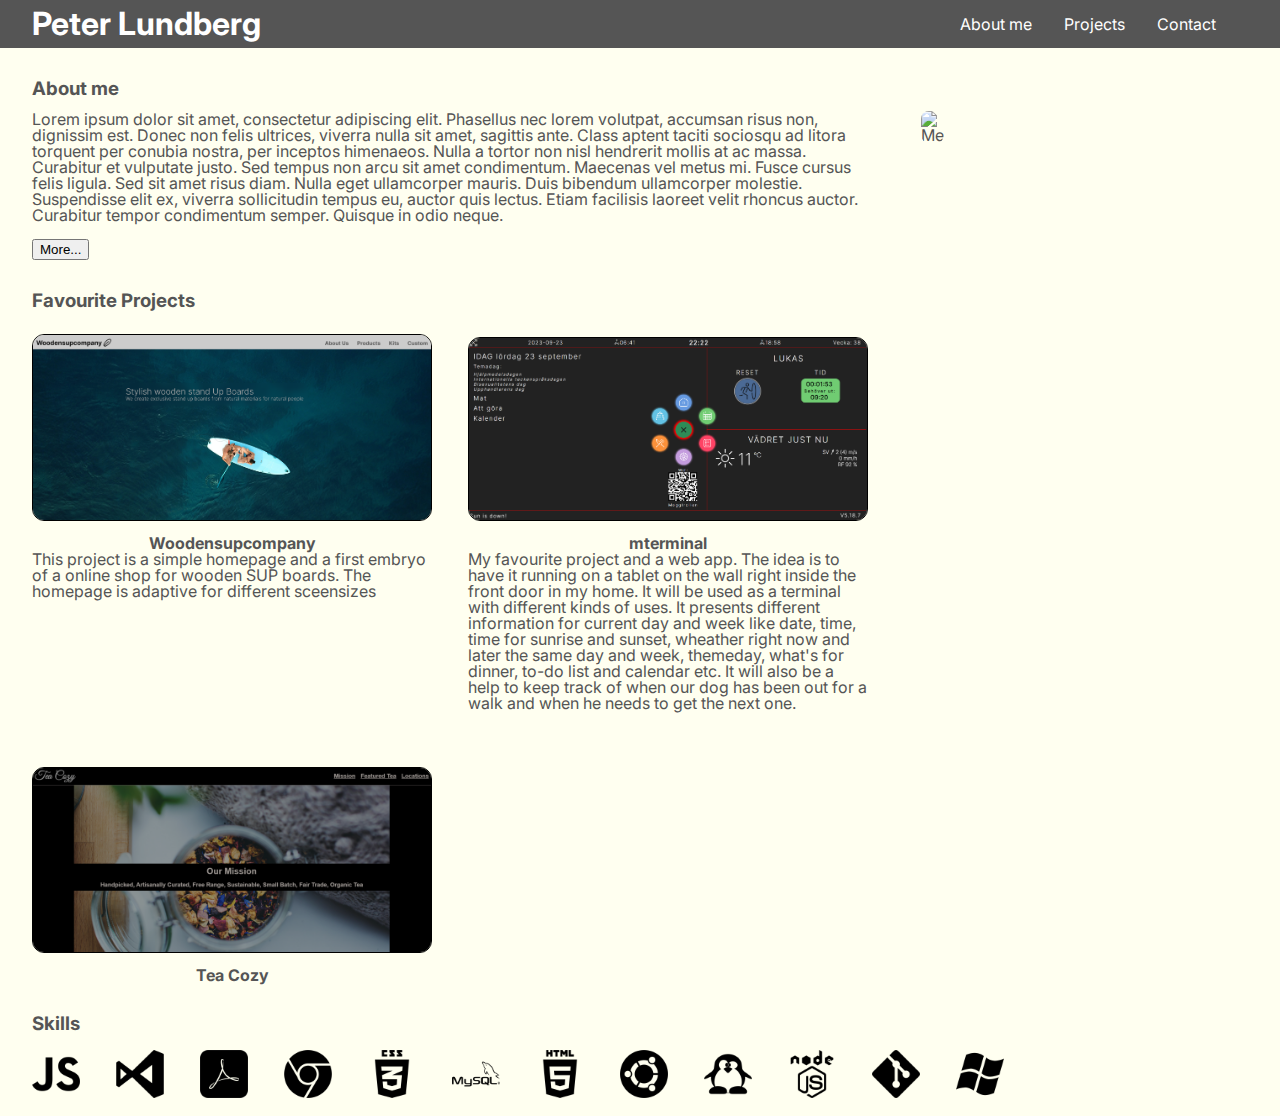
==== index.html @ 0b0d9022 "Big update" ====
<!DOCTYPE html>
<html lang="en">
<head>
    <meta charset="UTF-8">
    <meta http-equiv="X-UA-Compatible" content="IE=edge">
    <meta name="viewport" content="width=device-width, initial-scale=1.0">
    <link rel="icon" href="" type="image/png" sizes="32x32">
    <link rel="stylesheet" href="./resources/css/reset.css">
    <link rel="stylesheet" href="./resources/css/styles.css">
    <link rel='stylesheet' href='https://cdn-uicons.flaticon.com/uicons-regular-rounded/css/uicons-regular-rounded.css'>
    <link rel='stylesheet' href='https://cdn-uicons.flaticon.com/uicons-thin-rounded/css/uicons-thin-rounded.css'>
    <link rel='stylesheet' href='https://cdn-uicons.flaticon.com/uicons-brands/css/uicons-brands.css'>
    <link rel='stylesheet' href='https://cdnjs.cloudflare.com/ajax/libs/font-awesome/4.7.0/css/font-awesome.min.css'>
    <link rel="preconnect" href="https://fonts.googleapis.com">
    <link rel="preconnect" href="https://fonts.gstatic.com" crossorigin>
    <link href="https://fonts.googleapis.com/css2?family=Abril+Fatface&family=DM+Sans&family=Inter:wght@100;200;300;400;500;700&family=Merriweather:ital@0;1&family=Source+Sans+Pro:wght@300;400;600&family=Work+Sans:wght@400;500;800&display=swap" rel="stylesheet">
    <style>
        @import url('https://fonts.googleapis.com/css2?family=Abril+Fatface&family=DM+Sans&family=Inter:wght@100;200;300;400;500;700&family=Merriweather:ital@0;1&family=Source+Sans+Pro:wght@300;400;600&family=Work+Sans:wght@400;500;800&display=swap');
    </style>
    <link rel="stylesheet" href="./styles.css">
    <link rel="stylesheet" href="./reset.css">
    <title>Portfolio</title>
</head>
<body>
    <!-- Navigation bar -->
    <nav>
        <div id="navigationbar">
            <h1 id="my-name">Peter Lundberg</h1>
            <!-- Desktop configuration -->
            <div class="desktop">
                <ul>
                    <li><a href="#">About me</a></li>
                    <li><a href="#">Projects</a></li>
                    <li><a href="./contact.html">Contact</a></li>
                    <li><a href="#"><i class="fi fi-rr-share"></i></a></li>
                </ul>
            </div>
            <!-- Mobile configuration -->
            <div class="mobile">
                <ul>
                    <li><a href="#"><i class="fi fi-rr-user"></i></a></li>
                    <li><a href="#"><i class="fi fi-rr-apps"></i></a></li>
                    <li><a href="./contact.html"><i class="fi fi-rr-envelope"></i></a></li>
                    <li><a href="#"><i class="fi fi-rr-share"></i></a></li>
                </ul>
            </div>
        </div>
    </nav>
    <main>
        <!-- About me section -->
        <section class="about-me">
            <h3>About me</h3>
            <div class="container">
                <div class="mobile-me">
                    <img src="./resources/pictures/DSC01133_square_4MP.png" alt="Me">
                </div>
                <div>
                    <p>Lorem ipsum dolor sit amet, consectetur adipiscing elit. Phasellus nec lorem volutpat, accumsan risus non, dignissim est. Donec non felis ultrices, viverra nulla sit amet, sagittis ante. Class aptent taciti sociosqu ad litora torquent per conubia nostra, per inceptos himenaeos. Nulla a tortor non nisl hendrerit mollis at ac massa. Curabitur et vulputate justo. Sed tempus non arcu sit amet condimentum. Maecenas vel metus mi. Fusce cursus felis ligula. Sed sit amet risus diam. Nulla eget ullamcorper mauris. Duis bibendum ullamcorper molestie. Suspendisse elit ex, viverra sollicitudin tempus eu, auctor quis lectus. Etiam facilisis laoreet velit rhoncus auctor. Curabitur tempor condimentum semper. Quisque in odio neque.</p>
                    <br>
                    <button id="open-button">More...</button>
                </div>
                <div class="desktop-me">
                    <img src="./resources/pictures/DSC01133_square_4MP.png" alt="Me">
                </div>
            </div>
        </section>
        <!-- Projects section -->
        <section id="projects">
            <div>
                <h3>Favourite Projects</h3>
            </div>
            <div class="projects-container">
                <div class="container">
                    <div class="project">
                        <div class="image-container">
                            <img src="./resources/pictures/woodensupcompany.png" alt="Woodensupcompany project" class="hover-zoom">
                        </div>
                        <div class="project-name">
                            <h4>Woodensupcompany</h4>
                        </div>
                        <div class="project-description">
                            <p>This project is a simple homepage and a first embryo of a online shop for wooden SUP boards. The homepage is adaptive for different sceensizes</p>
                        </div>
                    </div>
                </div>
                <div class="container">
                    <div class="project">
                        <div class="image-container">
                            <img src="./resources/pictures/mterminal.png" alt="mterminal project" class="hover-zoom">
                        </div>
                        <div class="project-name">
                            <h4>mterminal</h4>
                        </div>
                        <div class="project-description">
                            <p>My favourite project and a web app. The idea is to have it running on a tablet on the wall right inside the front door in my home. It will be used as a terminal with different kinds of uses. It presents different information for current day and week like date, time, time for sunrise and sunset, wheather right now and later the same day and week, themeday, what's for dinner, to-do list and calendar etc. It will also be a help to keep track of when our dog has been out for a walk and when he needs to get the next one.</p>
                        </div>
                    </div>
                </div>
                <div class="container">
                    <div class="project">
                        <div class="image-container">
                            <img src="./resources/pictures/Tea cozy.png" alt="Tea Cozy project" class="hover-zoom">
                        </div>
                        <div class="project-name">
                            <h4>Tea Cozy</h4>
                        </div>
                        <div class="project-description">
                            <p></p>
                        </div>
                    </div>
                </div>
            </div>
        </section>
        <!-- Skills section -->
        <section id="skills">
            <h3>Skills</h3>
            <div class="icon-container">
                <img src="./resources/icons/prog-js02_icon-icons.com_50788.png" alt="">
                <img src="./resources/icons/Visual_Studio_icon-icons.com_68985.png" alt="">
                <img src="./resources/icons/adb-acrobat_icon-icons.com_50976.png">
                <img src="./resources/icons/brw-chrome_icon-icons.com_50936.png">
                <img src="./resources/icons/css3-01_icon-icons.com_50918.png">
                <img src="./resources/icons/dbs-mysql_icon-icons.com_50909.png">
                <img src="./resources/icons/html5-01_icon-icons.com_50875.png">
                <img src="./resources/icons/lin-ubuntu_icon-icons.com_50859.png">
                <img src="./resources/icons/os-linux_1__icon-icons.com_50843.png">
                <img src="./resources/icons/prog-nodejs01_icon-icons.com_50781.png">
                <img src="./resources/icons/vc-git_icon-icons.com_50729.png">
                <img src="./resources/icons/windows_icon-icons.com_50720.png">
            </div>
        </section>
    </main>
    <!-- Popup section -->
    <div id="popup-container" class="popup">
        <div class="popup-content">
            <button id="close-button"><strong>X</strong></button>
            <h3>About me</h3>
            <br>
            <p>Lorem ipsum dolor sit amet, consectetur adipiscing elit. Phasellus nec lorem volutpat, accumsan risus non, dignissim est. Donec non felis ultrices, viverra nulla sit amet, sagittis ante. Class aptent taciti sociosqu ad litora torquent per conubia nostra, per inceptos himenaeos. Nulla a tortor non nisl hendrerit mollis at ac massa. Curabitur et vulputate justo. Sed tempus non arcu sit amet condimentum. Maecenas vel metus mi. Fusce cursus felis ligula. Sed sit amet risus diam. Nulla eget ullamcorper mauris. Duis bibendum ullamcorper molestie. Suspendisse elit ex, viverra sollicitudin tempus eu, auctor quis lectus. Etiam facilisis laoreet velit rhoncus auctor. Curabitur tempor condimentum semper. Quisque in odio neque.</p>    
        </div>
    </div>
    <script src="./script.js"></script>
</body>
</html>
---- styles.css ----
* {
  box-sizing: border-box;
}

html {
  font-family: 'Inter', 'Work sans', 'Source sans pro', 'DM sans';
  font-weight: normal;
  color: #555;
  background-color: ivory
}

body {
  display: flex;
  flex-direction: column;
}

nav {
  position: fixed;
  width: 100%;
  height: 3rem;
  background-color: #555;
  color: white;
  z-index: 1;
}

#navigationbar {
  display: flex;
  align-items: center;
  justify-content: space-between;
  margin-left: 2rem;
  margin-right: 2rem;
  height: 100%;
}

nav a {
  color: white;
  z-index: 1;
}

nav a:hover {
  color: lightslategrey;
}

.desktop .mobile {
  align-items: center;
}

.mobile {
  display: none;
}

main {
  position: relative;
  top: 3rem;
  display: flex;
  flex-direction: column;
  margin: 2rem;  
}

#navigationbar div ul {
  display: flex;

}

#navigationbar div ul li {
  margin-left: 2rem;
}

.about-me .container, #contact-me .container, #contact .contact-links {
  margin: 0.75rem 0 2rem 0;
}

.mobile-me {
  display: none;
}

.about-me .container img {
  width: 10rem;
  height: 10rem;
  border-radius: 0.5rem;
  cursor: pointer;
}

.about-me .container img:hover {
  border: solid 0.5px #555;
}

@media only screen and (min-width: 1024px) {
  .about-me .container {
    display: flex;
    max-width: 75%;
  }

  .about-me .container img {
    margin-left: 3rem;
  }
}

@media only screen and (min-width: 768px) and (max-width: 1024px) {
  .about-me .container {
    display: block;
    max-width: 95%;
  }

  .mobile-me {
    display: block;
  }

  .desktop-me {
    display: none;
  }

  .about-me .container img {
    margin-bottom: 1rem;
  }

  nav h1 {
    font-size: 1.25rem;
  }

  #open-button {
    display: none;
  }
}

@media only screen and (min-width: 480px) and (max-width: 768px) {
  .about-me .container {
    max-width: 100%;
  }

  .mobile-me {
    display: block;
  }

  .desktop-me {
    display: none;
  }

  .about-me .container img {
    margin-bottom: 1rem;
  }

  nav h1 {
    font-size: 1rem;
  }

  nav a {
    font-size: 1rem;
  }
  
  #open-button {
    display: none;
  }
}

@media only screen and (max-width: 480px) {
  #navigationbar {
    margin-left: 1rem;
    margin-right: 1rem;
  }

  #navigationbar div ul li {
    margin-left: 1rem;
  }

  .about-me .container {
    max-width: 100%;
  }

  .mobile-me {
    display: block
  }

  .desktop {
    display: none;
  }

  .mobile {
    display: inline-block;
  }

  .desktop-me {
    display: none;
  }

  nav h1 {
    font-size: 1rem;
  }

  .about-me .container img {
    margin-bottom: 1rem;
  }

  .project {
    display: flex;
    flex-direction: column;
  }

  .project .image-container img {
    max-width: 100%;
    max-width: auto;
    overflow: hidden;
  }
  
  #open-button {
    display: none;
  }
}

.popup {
  display: none;
  position: fixed;
  font-size: 1.3rem;
  top: 10%;
  left: 10%;
  right: 20%;
  padding: 1rem;
  background-color: #ccc;
  border: 2px solid #333;
  border-radius: 1rem;
  box-shadow: 0 4px 8px rgba(0, 0, 0, 0.2);
  z-index: 100;
}

.popup-content {
  text-align: left;
}

#close-button {
  height: 1.5rem;
  width: 1.5rem;
  margin-bottom: 1rem;
  vertical-align: middle;
  background-color: #f44;
  color: black;
  border: 2px solid #333;
  border-radius: 50%;
}

#close-button:hover {
  background-color: #f11;
}

#close-popup {
  cursor: pointer;
}

#projects .container {
  display: inline-flex;
  margin: 0.75rem 0 2rem 0;
}

#projects .image-container, .contact-links {
  margin: 0.75rem 2rem 0.75rem 0;
  transition: transform 0.3 ease;
}

.project .image-container img {
  width: 400px;
  height: auto;
  border-radius: 0.75rem;
  border: 1px solid black;
}

.hover-zoom:hover {
  transform: scale(1.02);
}

.project-name {
  display: flex;
  align-items: center;
  justify-content: center;
  margin-right: 2rem;
}

.project-description {
  width: 400px;
}

#skills img, .contact-links .fi {
  width: 3rem;
  height: 3rem;
  font-size: 3rem
}

.fi {
  font-size: 1rem;
}

.icon-container {
  margin-top: 1rem;
  margin-bottom: 1rem;
}

.icon-container img, .contact-links .fi {
  display: inline-flex;
  margin-right: 2rem;
}
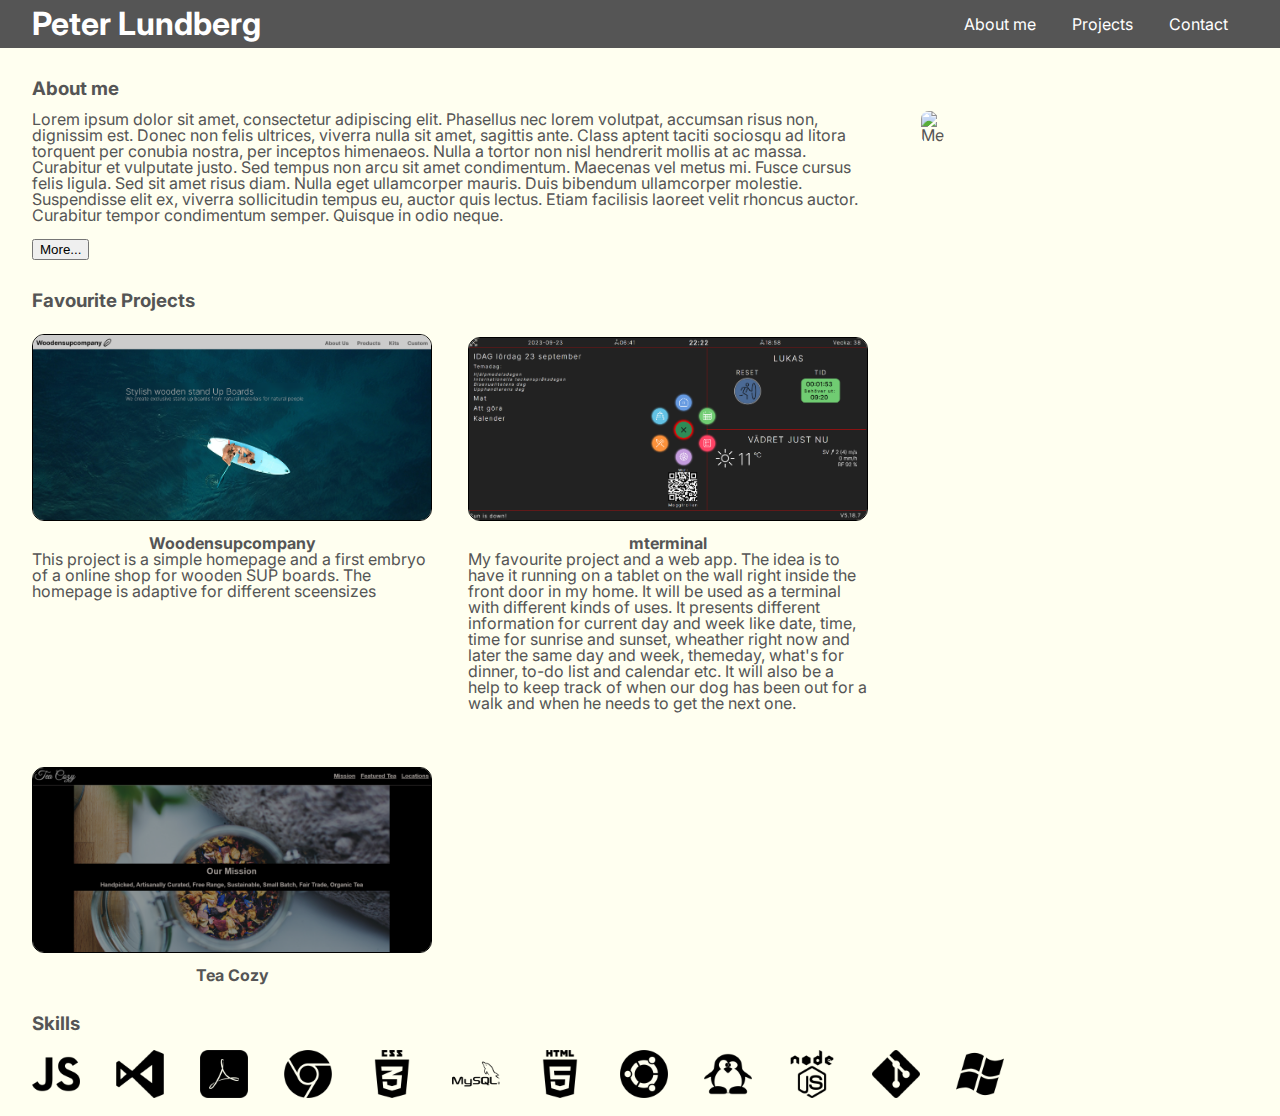
==== commit aea449a7: "Added more responsiv features and drop down menu" ====
--- a/index.html
+++ b/index.html
@@ -24,13 +24,24 @@
 <body>
     <!-- Navigation bar -->
     <nav>
-        <div id="navigationbar">
-            <h1 id="my-name">Peter Lundberg</h1>
+        <div class="navigationbar">
+            <div class="header">
+                <h1 id="my-name">Peter Lundberg</h1>
+            </div>
             <!-- Desktop configuration -->
             <div class="desktop">
                 <ul>
                     <li><a href="#">About me</a></li>
-                    <li><a href="#">Projects</a></li>
+                    <li>
+                        <a href="#">Projects</a>
+                        <div class="submenu-container">
+                            <ul class="submenu">
+                                <li><a href="#">Woodensupcompany</a></li>
+                                <li><a href="#">mterminal</a></li>
+                                <li><a href="#">Tea Cozy</a></li>
+                            </ul>
+                        </div>
+                    </li>
                     <li><a href="./contact.html">Contact</a></li>
                     <li><a href="#"><i class="fi fi-rr-share"></i></a></li>
                 </ul>
--- a/styles.css
+++ b/styles.css
@@ -14,35 +14,76 @@
   flex-direction: column;
 }
 
+.navigationbar {
+  display: flex;
+  align-items: center;
+  justify-content: space-between;
+  margin-left: 2rem;
+  height: 100%;
+}
+
+.header {
+  display: flex;
+  align-items: center;
+  padding: 0;
+  width: auto;
+  height: 100%;
+}
+
 nav {
   position: fixed;
   width: 100%;
-  height: 3rem;
   background-color: #555;
   color: white;
+  height: 3rem;
   z-index: 1;
 }
 
-#navigationbar {
-  display: flex;
-  align-items: center;
-  justify-content: space-between;
-  margin-left: 2rem;
-  margin-right: 2rem;
-  height: 100%;
-}
-
 nav a {
+  display: block;
   color: white;
   z-index: 1;
 }
 
-nav a:hover {
-  color: lightslategrey;
-}
-
-.desktop .mobile {
+.navigationbar li {
+  display: inline-block;
+  position: relative;
+  vertical-align: middle;
+  padding: 1rem 1rem;
+}
+
+.submenu-container {
+  position: absolute;
+  width: auto;
+  background-color: #555;
+  top: 3rem;
+  left: 0;
+}
+
+.submenu {
+  margin-right: 0;
+  padding: 0;
+}
+
+.submenu li {
+  display: none;
+  background-color: #555;
+}
+
+.navigationbar li:hover, .submenu-container li:hover {
+  background-color: #333;
+}
+
+.desktop li:hover .submenu li {
+  display: block;
+}
+
+.desktop {
+  display: flex;
   align-items: center;
+  padding: 0;
+  width: auto;
+  height: 100%;
 }
 
 .mobile {
@@ -55,15 +96,6 @@
   display: flex;
   flex-direction: column;
   margin: 2rem;  
-}
-
-#navigationbar div ul {
-  display: flex;
-
-}
-
-#navigationbar div ul li {
-  margin-left: 2rem;
 }
 
 .about-me .container, #contact-me .container, #contact .contact-links {
@@ -82,7 +114,7 @@
 }
 
 .about-me .container img:hover {
-  border: solid 0.5px #555;
+  border: solid 1px #555;
 }
 
 @media only screen and (min-width: 1024px) {
@@ -151,16 +183,19 @@
   #open-button {
     display: none;
   }
+  
+  .navigationbar li{
+    padding: 1rem 0.5rem;
+  }
 }
 
 @media only screen and (max-width: 480px) {
-  #navigationbar {
+  .navigationbar {
     margin-left: 1rem;
-    margin-right: 1rem;
-  }
-
-  #navigationbar div ul li {
-    margin-left: 1rem;
+  }
+
+  .navigationbar li {
+    padding: 1rem 0.5rem;
   }
 
   .about-me .container {
@@ -176,7 +211,11 @@
   }
 
   .mobile {
-    display: inline-block;
+    display: block;
+    align-items: center;
+    padding: 0;
+    width: auto;
+    height: 100%;
   }
 
   .desktop-me {
@@ -284,7 +323,7 @@
 }
 
 .fi {
-  font-size: 1rem;
+  font-size: 0.85rem;
 }
 
 .icon-container {
